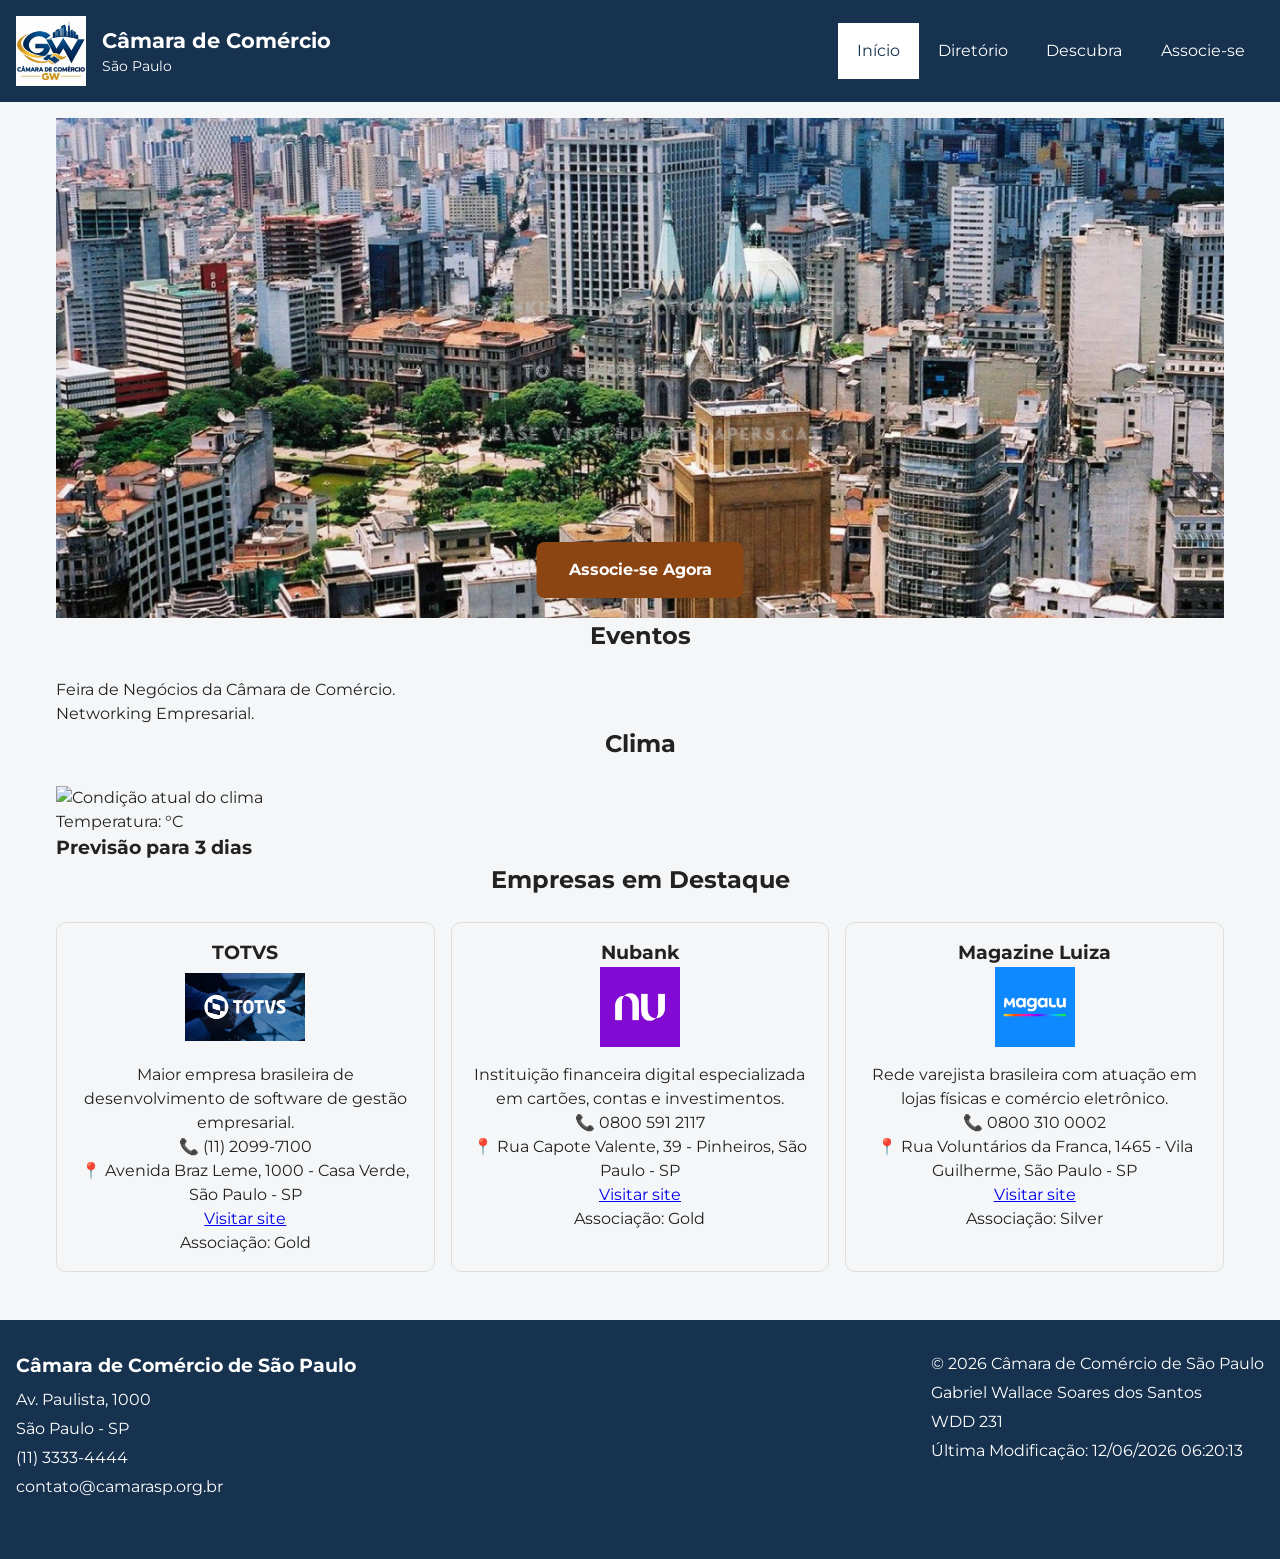
==== camara/index.html @ 6225bf29 "ok" ====
<!DOCTYPE html>
<html lang="pt-BR">
<head>
    <meta charset="UTF-8">
    <meta name="viewport" content="width=device-width, initial-scale=1.0">

    <title>Câmara de Comércio de São Paulo | Início</title>

    <meta name="description" content="Bem-vindo à Câmara de Comércio de São Paulo. Conheça nossos eventos, empresas associadas e oportunidades de negócios.">

    <meta name="author" content="Gabriel Wallace Soares dos Santos">

    <link rel="icon" href="imagens/favicon.ico">

    <meta property="og:title" content="Câmara de Comércio de São Paulo">
    <meta property="og:description" content="Conectando empresas e fortalecendo negócios em São Paulo.">
    <meta property="og:image" content="https://gabrielwallacess.github.io/wdd231/camara/imagens/logo.webp">
    <meta property="og:url" content="https://gabrielwallacess.github.io/wdd231/camara/index.html">
    <meta property="og:type" content="website">

    <link rel="preconnect" href="https://fonts.googleapis.com">
    <link rel="preconnect" href="https://fonts.gstatic.com" crossorigin>

    <link href="https://fonts.googleapis.com/css2?family=Montserrat:wght@400;600;700&display=swap" rel="stylesheet">

    <link rel="stylesheet" href="estilos/telas-pequenas.css">
    <link rel="stylesheet" href="estilos/telas-grandes.css">

    <script src="scripts/navegacao.js" defer></script>
    <script src="scripts/data.js" defer></script>
    <script src="scripts/weather.js" defer></script>
    <script src="scripts/home.js" defer></script>
</head>

<body>

<header>

    <div class="logo-area">

        <img src="imagens/logo.webp"
             alt="Logo da Câmara de Comércio"
             width="70"
             height="70">

        <div>
            <h1>Câmara de Comércio</h1>
            <p>São Paulo</p>
        </div>

    </div>

    <button id="menu"
            aria-label="Abrir Menu"
            aria-expanded="false"
            aria-controls="menuNavegacao">
        ☰
    </button>

    <nav id="menuNavegacao" aria-label="Menu principal">

        <ul>

            <li><a class="active" href="index.html">Início</a></li>

            <li><a href="diretorio.html">Diretório</a></li>

            <li><a href="descubra.html">Descubra</a></li>

            <li><a href="associar.html">Associe-se</a></li>

        </ul>

    </nav>

</header>

<main>

    <section class="hero">

        <img src="imagens/hero.webp"
             alt="Vista da cidade de São Paulo">

        <a class="cta" href="associar.html">
            Associe-se Agora
        </a>

    </section>

    <section class="informacoes">

        <section class="eventos">

            <h2>Eventos</h2>

            <p>Feira de Negócios da Câmara de Comércio.</p>

            <p>Networking Empresarial.</p>

        </section>

        <section class="clima">

    <h2>Clima</h2>

    <img id="icone-clima" 
         src="" 
         alt="Condição atual do clima">

    <p>
        Temperatura:
        <span id="temperatura"></span>°C
    </p>

    <p id="descricao-clima"></p>

    <h3>Previsão para 3 dias</h3>

    <div id="previsao"></div>

</section>

    </section>

    <section class="destaques">

        <h2>Empresas em Destaque</h2>

        <div id="spotlights"></div>

    </section>

</main>

<footer>

    <section>

        <h3>Câmara de Comércio de São Paulo</h3>

        <p>Av. Paulista, 1000</p>

        <p>São Paulo - SP</p>

        <p>(11) 3333-4444</p>

        <p>contato@camarasp.org.br</p>

    </section>

    <section>

        <p>&copy; <span id="ano"></span> Câmara de Comércio de São Paulo</p>

        <p>Gabriel Wallace Soares dos Santos</p>

        <p>WDD 231</p>

        <p>Última Modificação:
            <span id="ultimaModificacao"></span>
        </p>

    </section>

</footer>

</body>
</html>
---- camara/estilos/telas-pequenas.css ----
* {
    margin: 0;
    padding: 0;
    box-sizing: border-box;
}

:root {
    --cor-primaria: #16324f;
    --cor-secundaria: #24557a;
    --cor-clara: #f4f6f8;
    --cor-texto: #222;
    --cor-branca: #ffffff;
}

body {
    font-family: 'Montserrat', sans-serif;
    background: var(--cor-clara);
    color: var(--cor-texto);
    line-height: 1.5;
}



header {
    background: var(--cor-primaria);
    color: white;
    padding: 1rem;
}

.logo-area {
    display: flex;
    align-items: center;
    gap: 1rem;
}

.logo-area img {
    border-radius: 0%;
}

.logo-area h1 {
    font-size: 1.3rem;
}

.logo-area p {
    font-size: .9rem;
}

#menu {
    width: 100%;
    margin-top: 1rem;
    padding: .7rem;
    font-size: 1.5rem;
    border: none;
    cursor: pointer;
    background: var(--cor-secundaria);
    color: white;
}

nav {
    display: none;
}

nav.open {
    display: block;
}

nav ul {
    list-style: none;
}

nav li {
    border-top: 1px solid rgba(255,255,255,.2);
}

nav a {
    display: block;
    text-decoration: none;
    color: white;
    padding: 1rem;
}

nav a:hover,
nav a.active {
    background: white;
    color: var(--cor-primaria);
}


main {
    max-width: 1200px;
    margin: auto;
    padding: 1rem;
}

main h2 {
    text-align: center;
    margin-bottom: 1.5rem;
}

.botoes-visualizacao {
    display: flex;
    justify-content: center;
    gap: 1rem;
    margin-bottom: 2rem;
}

.botoes-visualizacao button {
    padding: .8rem 1.5rem;
    cursor: pointer;
    border: none;
    background: var(--cor-primaria);
    color: white;
    border-radius: 6px;
}

.botoes-visualizacao button:hover {
    background: var(--cor-secundaria);
}


.grid {
    display: grid;
    gap: 1.5rem;
}

.card {
    background: white;
    border-radius: 10px;
    padding: 1rem;
    text-align: center;
    box-shadow: 0 0 10px rgba(0,0,0,.1);
}

.card img {
    width: 100%;
    max-width: 220px;
    height: auto;
    margin-bottom: 1rem;
}

.card h3 {
    color: var(--cor-primaria);
    margin-bottom: .5rem;
}

.card p {
    margin-bottom: .4rem;
}

.card a {
    color: var(--cor-secundaria);
    text-decoration: none;
}


.lista {
    display: flex;
    flex-direction: column;
}

.lista .card {
    display: flex;
    flex-direction: column;
    text-align: left;
}

.lista .card img {
    display: none;
}


footer {
    background: var(--cor-primaria);
    color: white;
    margin-top: 2rem;
    padding: 2rem 1rem;
}

footer section {
    margin-bottom: 1.5rem;
}

footer h3 {
    margin-bottom: .5rem;
}

footer p {
    margin-bottom: .3rem;
}

.hero {
    position: relative;
}

.hero img {
    width: 100%;
    height: auto;
    display: block;
}


.cta {
    position: absolute;
    bottom: 20px;
    left: 50%;
    transform: translateX(-50%);

    background-color: #8b4513;
    color: white;

    padding: 1rem 2rem;
    border-radius: 8px;

    text-decoration: none;
    font-weight: bold;
}

#previsao {
    display: grid;
    gap: 10px;
}

#previsao p {
    background-color: white;
    padding: 5px;
    border-radius: 8px;
}

#icone-clima {
    width: 80px;
    height: 80px;
}

/* Empresas em destaque */
#spotlights {
    display: grid;
    gap: 1rem;
}


/* Card da empresa */
#spotlights article {

    border: 1px solid #ddd;
    border-radius: 10px;
    padding: 1rem;
    text-align: center;
}


/* Logos das empresas */
#spotlights img {

    width: 120px;
    height: 80px;

    object-fit: contain;

    margin: 0 auto 1rem;

    display: block;
}

#spotlights {

    display: grid;

    grid-template-columns: repeat(3, 1fr);

    gap: 1rem;

}
---- camara/estilos/telas-grandes.css ----
@media (min-width: 768px) {

header {
    display: flex;
    justify-content: space-between;
    align-items: center;
}

#menu {
    display: none;
}

nav {
    display: block;
}

nav ul {
    display: flex;
}

nav li {
    border: none;
}

nav a {
    padding: 1rem 1.2rem;
}

.grid {
    grid-template-columns: repeat(auto-fit, minmax(280px, 1fr));
}

.lista .card {
    display: grid;
    grid-template-columns: 180px 1fr;
    align-items: center;
    gap: 2rem;
}

.lista .card img {
    display: block;
    width: 170px;
}

footer {
    display: flex;
    justify-content: space-between;
}

}

.hero {

    max-height: 500px;

    overflow: hidden;

}


.hero img {

    width: 100%;

    height: 500px;

    object-fit: cover;

}

#previsao {
    display: grid;
    gap: 10px;
}

#previsao p {
    background-color: white;
    padding: 5px;
    border-radius: 8px;
}

#icone-clima {
    width: 80px;
    height: 80px;
}
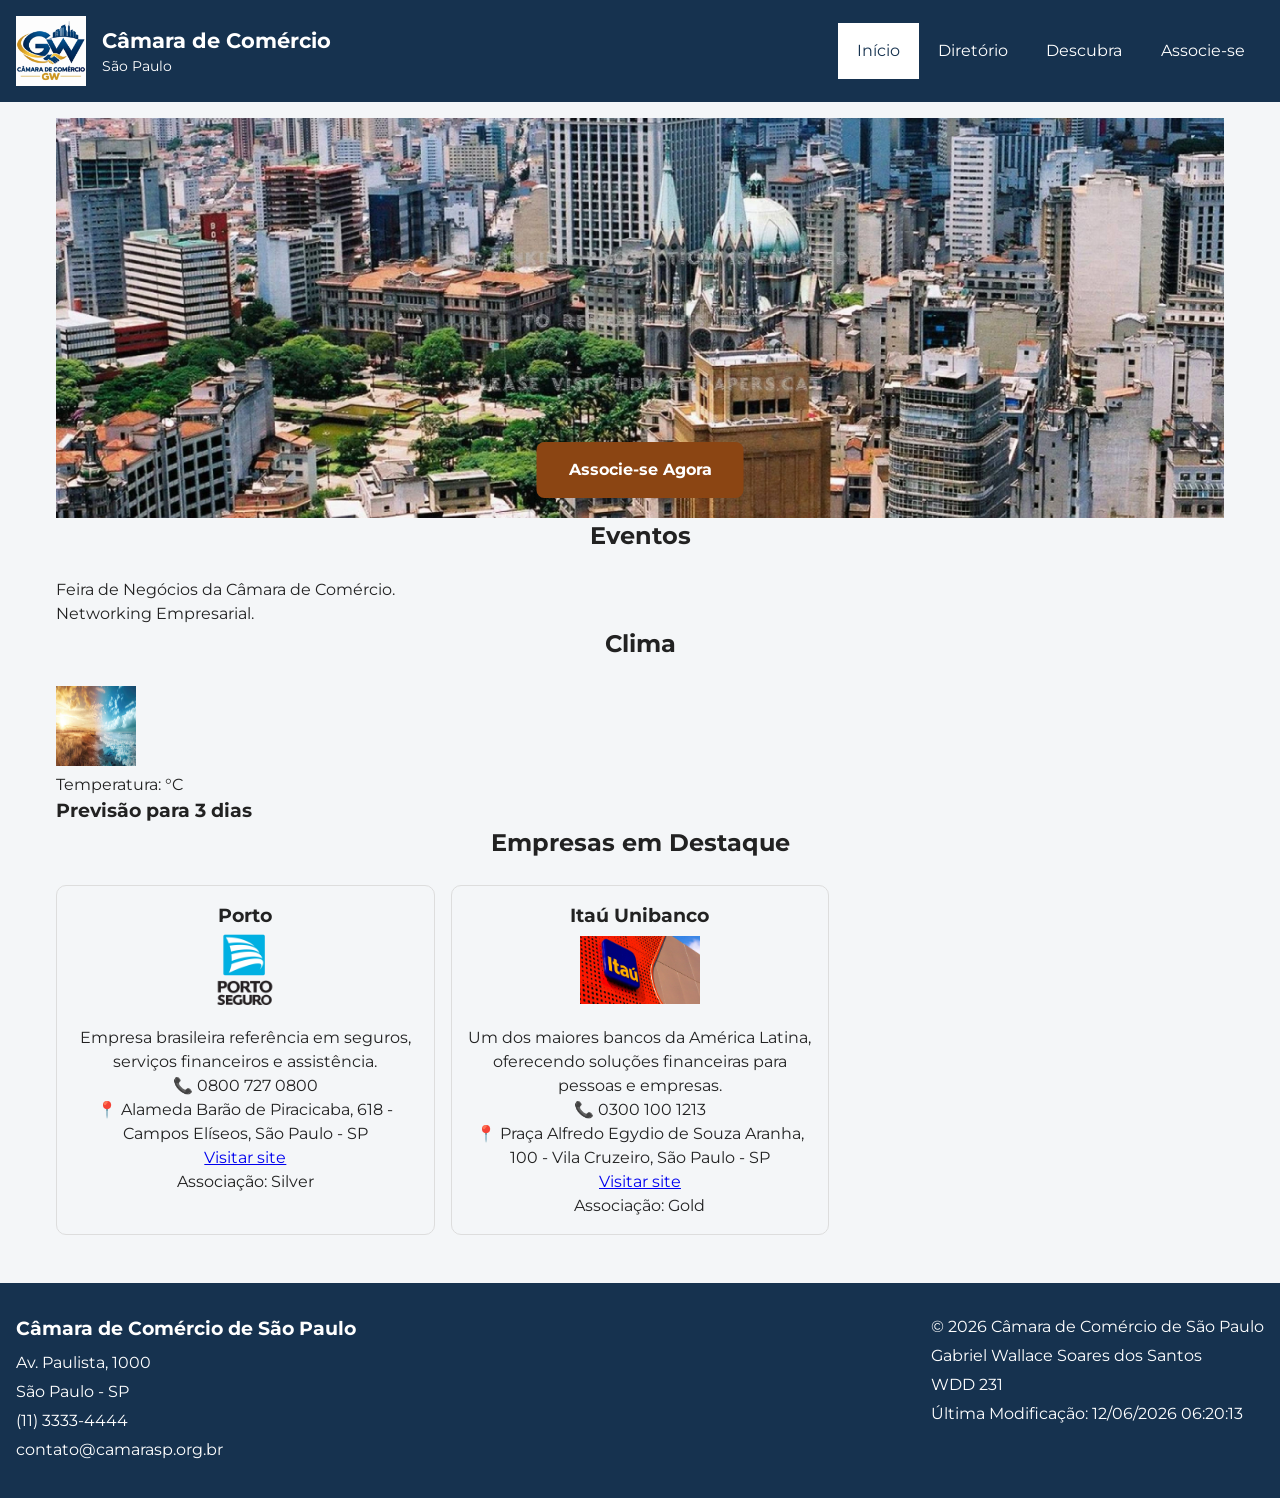
==== commit 4ed05611: "ok" ====
--- a/camara/index.html
+++ b/camara/index.html
@@ -77,18 +77,18 @@
 
 <main>
 
-    <section class="hero">
+    <div class="hero">
 
-        <img src="imagens/hero.webp"
-             alt="Vista da cidade de São Paulo">
+    <img src="imagens/hero.webp"
+         alt="Vista da cidade de São Paulo">
 
-        <a class="cta" href="associar.html">
-            Associe-se Agora
-        </a>
+    <a class="cta" href="associar.html">
+        Associe-se Agora
+    </a>
 
-    </section>
+</div>
 
-    <section class="informacoes">
+    <div class="informacoes">
 
         <section class="eventos">
 
@@ -105,7 +105,7 @@
     <h2>Clima</h2>
 
     <img id="icone-clima" 
-         src="" 
+         src="imagens/clima.webp" 
          alt="Condição atual do clima">
 
     <p>
@@ -121,7 +121,7 @@
 
 </section>
 
-    </section>
+    </div>
 
     <section class="destaques">
 
@@ -135,7 +135,7 @@
 
 <footer>
 
-    <section>
+    <div>
 
         <h3>Câmara de Comércio de São Paulo</h3>
 
@@ -147,7 +147,7 @@
 
         <p>contato@camarasp.org.br</p>
 
-    </section>
+    </div>
 
     <section>
 
--- a/camara/estilos/telas-pequenas.css
+++ b/camara/estilos/telas-pequenas.css
@@ -264,9 +264,6 @@
 #spotlights {
 
     display: grid;
-
-    grid-template-columns: repeat(3, 1fr);
-
     gap: 1rem;
 
 }
--- a/camara/estilos/telas-grandes.css
+++ b/camara/estilos/telas-grandes.css
@@ -49,37 +49,31 @@
 
 }
 
-.hero {
+@media screen and (min-width: 768px) {
 
-    max-height: 500px;
-
-    overflow: hidden;
+    .hero img {
+        height: 400px;
+        object-fit: cover;
+    }
 
 }
 
+@media screen and (min-width: 768px) {
 
-.hero img {
+    #previsao {
 
-    width: 100%;
+        grid-template-columns: repeat(3, 1fr);
 
-    height: 500px;
-
-    object-fit: cover;
+    }
 
 }
 
-#previsao {
-    display: grid;
-    gap: 10px;
-}
+@media screen and (min-width: 768px) {
 
-#previsao p {
-    background-color: white;
-    padding: 5px;
-    border-radius: 8px;
-}
+    #spotlights {
 
-#icone-clima {
-    width: 80px;
-    height: 80px;
+        grid-template-columns: repeat(3, 1fr);
+
+    }
+
 }
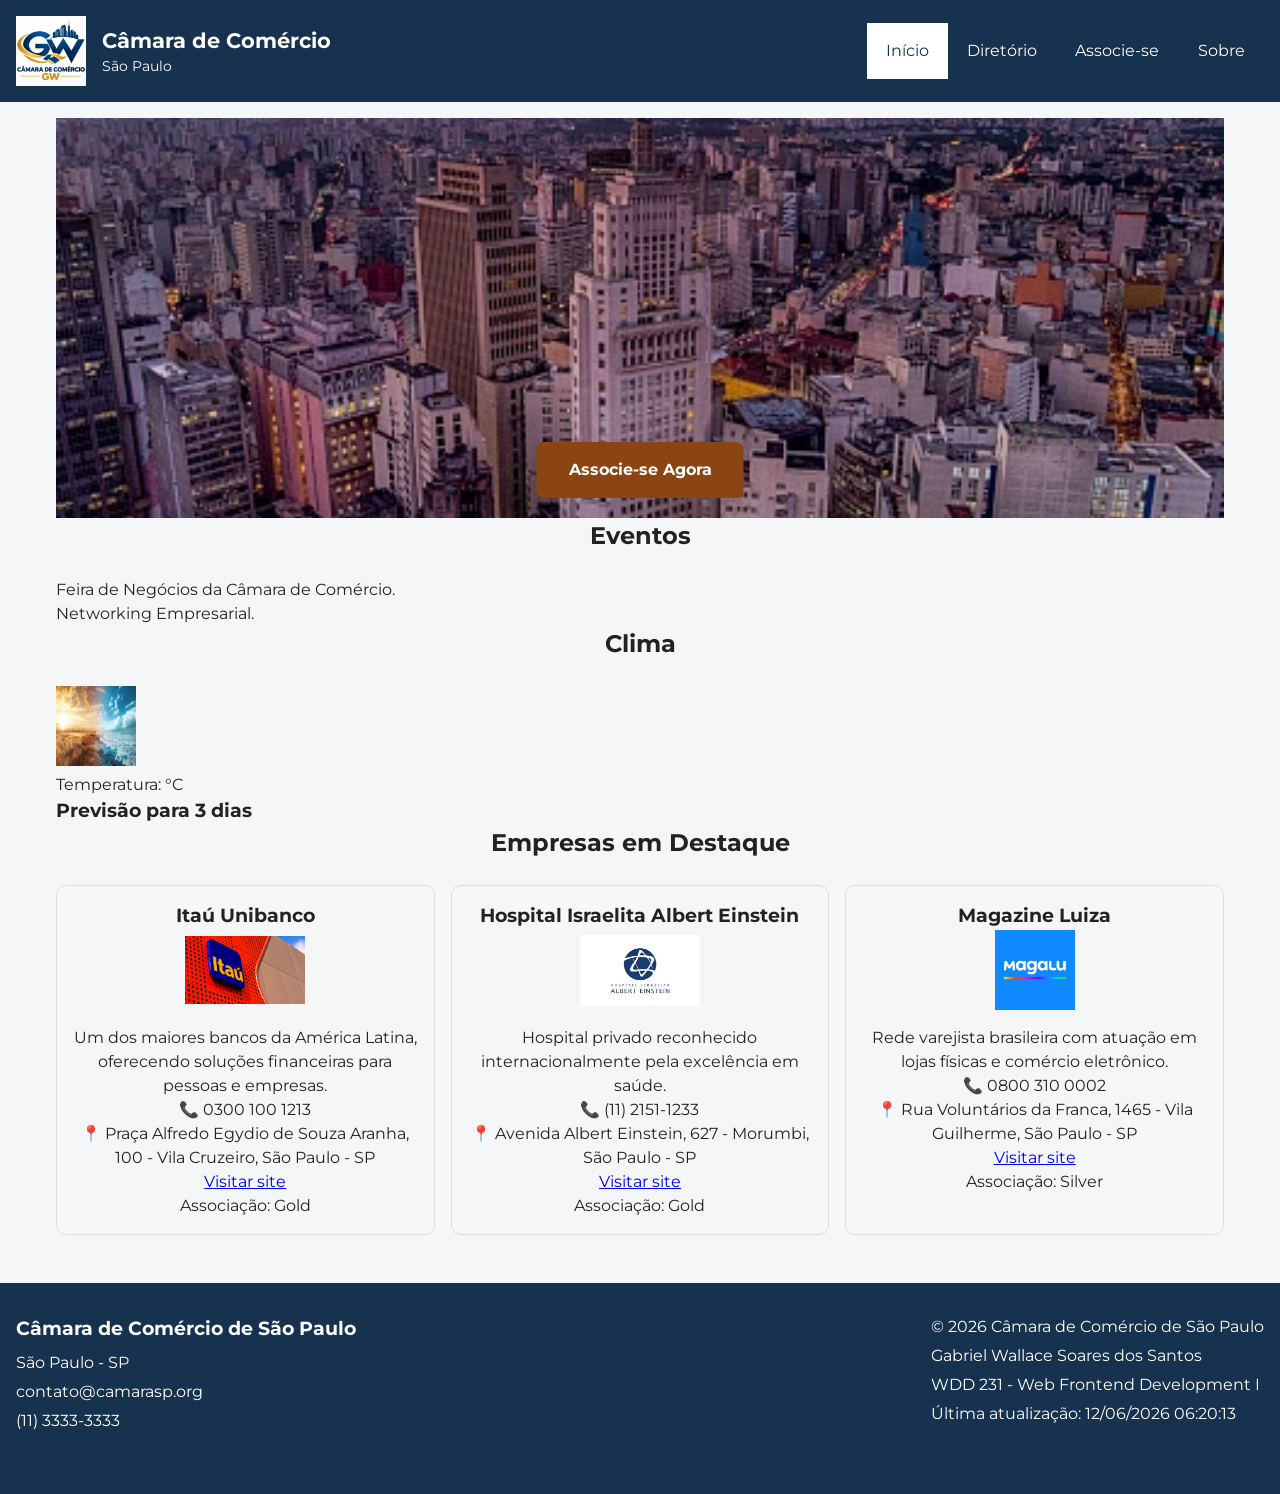
==== commit d9e7ceb6: "ok" ====
--- a/camara/index.html
+++ b/camara/index.html
@@ -30,6 +30,7 @@
     <script src="scripts/data.js" defer></script>
     <script src="scripts/weather.js" defer></script>
     <script src="scripts/home.js" defer></script>
+    <script src="scripts/sobre.js" type="module"></script>
 </head>
 
 <body>
@@ -65,9 +66,9 @@
 
             <li><a href="diretorio.html">Diretório</a></li>
 
-            <li><a href="descubra.html">Descubra</a></li>
+            <li><a href="associar.html">Associe-se</a></li>
 
-            <li><a href="associar.html">Associe-se</a></li>
+            <li><a href="sobre.html">Sobre</a></li>
 
         </ul>
 
@@ -135,31 +136,20 @@
 
 <footer>
 
-    <div>
+     <section class="contato">
+            <h3>Câmara de Comércio de São Paulo</h3>
 
-        <h3>Câmara de Comércio de São Paulo</h3>
+            <p>São Paulo - SP</p>
+            <p>contato@camarasp.org</p>
+            <p>(11) 3333-3333</p>
+        </section>
 
-        <p>Av. Paulista, 1000</p>
-
-        <p>São Paulo - SP</p>
-
-        <p>(11) 3333-4444</p>
-
-        <p>contato@camarasp.org.br</p>
-
-    </div>
-
-    <section>
-
-        <p>&copy; <span id="ano"></span> Câmara de Comércio de São Paulo</p>
-
-        <p>Gabriel Wallace Soares dos Santos</p>
-
-        <p>WDD 231</p>
-
-        <p>Última Modificação:
-            <span id="ultimaModificacao"></span>
-        </p>
+        <section class="autor">
+            <p>&copy; <span id="currentyear"></span> Câmara de Comércio de São Paulo</p>
+            <p>Gabriel Wallace Soares dos Santos</p>
+            <p>WDD 231 - Web Frontend Development I</p>
+            <p id="lastModified"></p>
+        </section>
 
     </section>
 
--- a/camara/estilos/telas-pequenas.css
+++ b/camara/estilos/telas-pequenas.css
@@ -261,9 +261,3 @@
     display: block;
 }
 
-#spotlights {
-
-    display: grid;
-    gap: 1rem;
-
-}
--- a/camara/estilos/telas-grandes.css
+++ b/camara/estilos/telas-grandes.css
@@ -1,79 +1,63 @@
-@media (min-width: 768px) {
+@media screen and (min-width: 768px) {
 
-header {
-    display: flex;
-    justify-content: space-between;
-    align-items: center;
-}
+    header {
+        display: flex;
+        justify-content: space-between;
+        align-items: center;
+    }
 
-#menu {
-    display: none;
-}
+    #menu {
+        display: none;
+    }
 
-nav {
-    display: block;
-}
+    nav {
+        display: block;
+    }
 
-nav ul {
-    display: flex;
-}
+    nav ul {
+        display: flex;
+    }
 
-nav li {
-    border: none;
-}
+    nav li {
+        border: none;
+    }
 
-nav a {
-    padding: 1rem 1.2rem;
-}
+    nav a {
+        padding: 1rem 1.2rem;
+    }
 
-.grid {
-    grid-template-columns: repeat(auto-fit, minmax(280px, 1fr));
-}
+    .grid {
+        grid-template-columns: repeat(auto-fit, minmax(280px, 1fr));
+    }
 
-.lista .card {
-    display: grid;
-    grid-template-columns: 180px 1fr;
-    align-items: center;
-    gap: 2rem;
-}
+    .lista .card {
+        display: grid;
+        grid-template-columns: 180px 1fr;
+        align-items: center;
+        gap: 2rem;
+    }
 
-.lista .card img {
-    display: block;
-    width: 170px;
-}
+    .lista .card img {
+        display: block;
+        width: 170px;
+    }
 
-footer {
-    display: flex;
-    justify-content: space-between;
-}
-
-}
-
-@media screen and (min-width: 768px) {
+    footer {
+        display: flex;
+        justify-content: space-between;
+    }
 
     .hero img {
         height: 400px;
         object-fit: cover;
     }
 
-}
-
-@media screen and (min-width: 768px) {
-
     #previsao {
-
         grid-template-columns: repeat(3, 1fr);
-
     }
 
-}
-
-@media screen and (min-width: 768px) {
-
     #spotlights {
-
         grid-template-columns: repeat(3, 1fr);
-
     }
 
 }
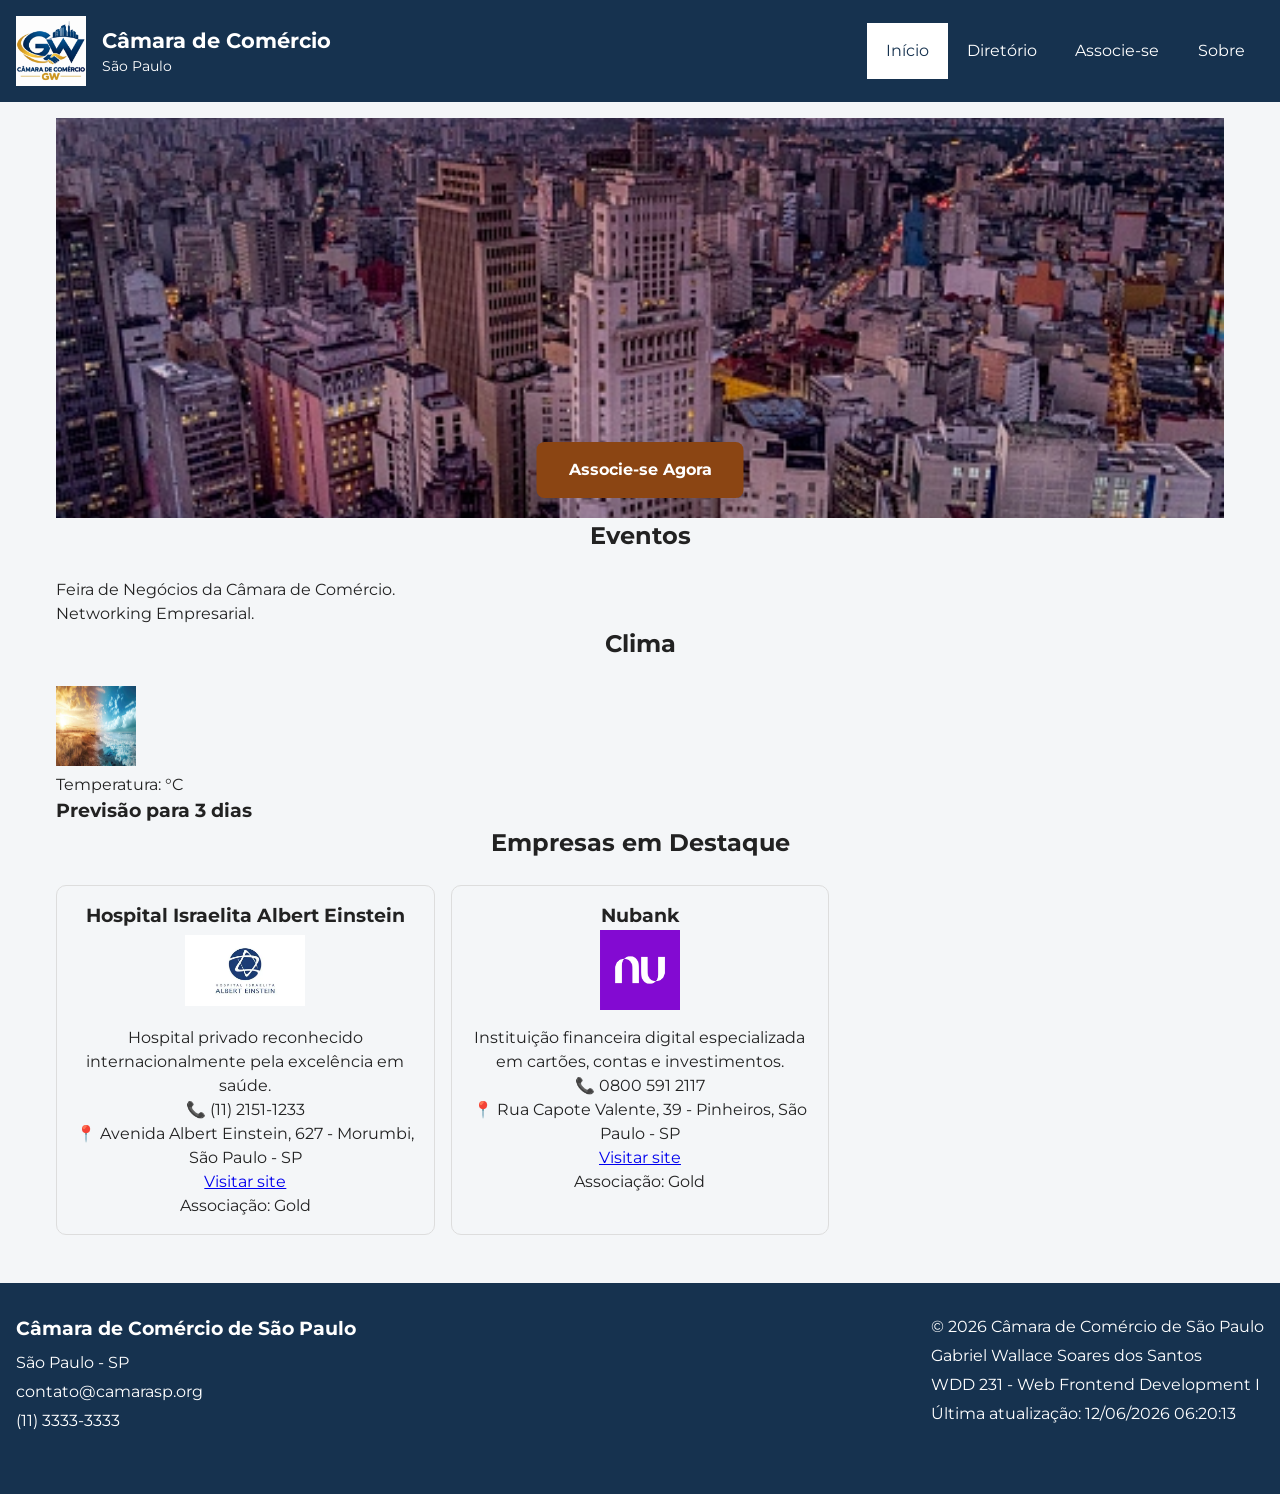
==== commit cad741ae: "ok" ====
--- a/camara/index.html
+++ b/camara/index.html
@@ -30,7 +30,6 @@
     <script src="scripts/data.js" defer></script>
     <script src="scripts/weather.js" defer></script>
     <script src="scripts/home.js" defer></script>
-    <script src="scripts/sobre.js" type="module"></script>
 </head>
 
 <body>
@@ -66,7 +65,7 @@
 
             <li><a href="diretorio.html">Diretório</a></li>
 
-            <li><a href="associar.html">Associe-se</a></li>
+            <li><a href="associacao.html">Associe-se</a></li>
 
             <li><a href="sobre.html">Sobre</a></li>
 
@@ -83,7 +82,7 @@
     <img src="imagens/hero.webp"
          alt="Vista da cidade de São Paulo">
 
-    <a class="cta" href="associar.html">
+    <a class="cta" href="associacao.html">
         Associe-se Agora
     </a>
 
@@ -151,8 +150,6 @@
             <p id="lastModified"></p>
         </section>
 
-    </section>
-
 </footer>
 
 </body>
